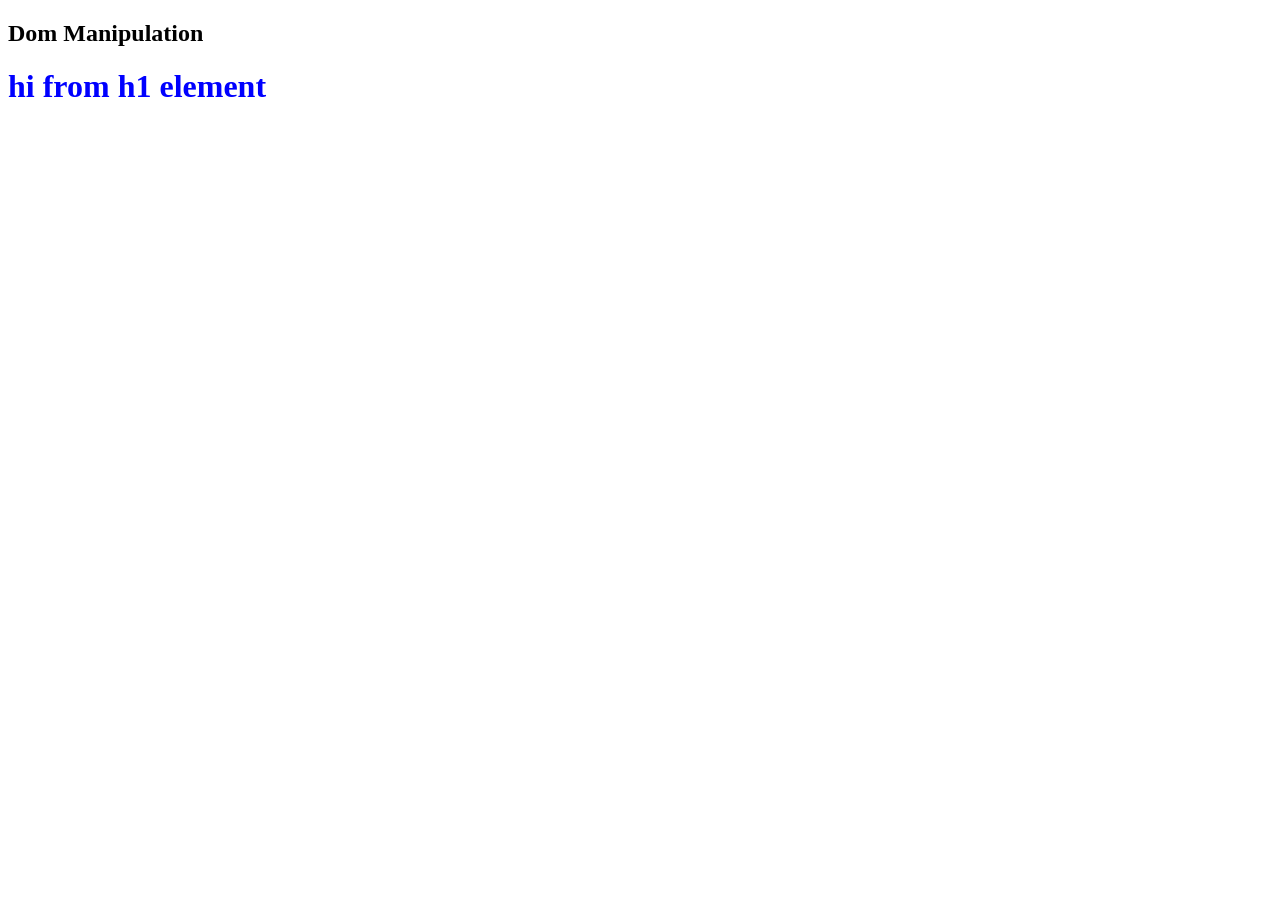
==== class-10/index.html @ 19d883a9 "click game" ====
<!DOCTYPE html>
<html lang="en">
  <head>
    <meta charset="UTF-8" />
    <meta name="viewport" content="width=device-width, initial-scale=1.0" />
    <title>Document</title>
  </head>
  <body>
    <h2>Dom Manipulation</h2>
    <div id="root"></div>
    <script>
      //select that node
      const rootEle = document.querySelector("#root");
      //create element
      const headElement = document.createElement("h1");
      headElement.innerText = "hi from h1 element";
      headElement.style.color = "blue";
      rootEle.appendChild(headElement);
    </script>
  </body>
</html>
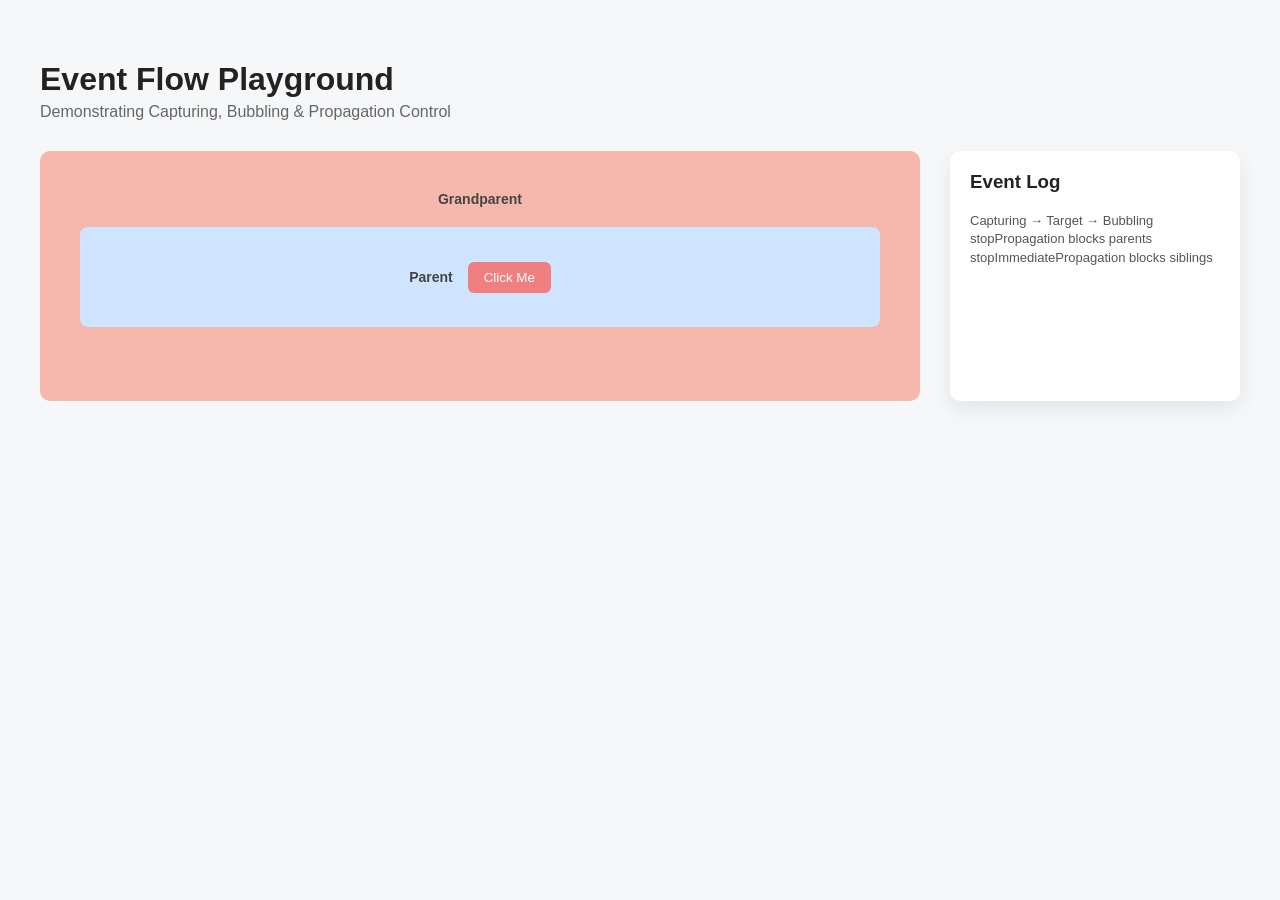
==== commit bc44bfba: "classes" ====
--- a/class-10/index.html
+++ b/class-10/index.html
@@ -1,21 +1,43 @@
 <!DOCTYPE html>
 <html lang="en">
-  <head>
-    <meta charset="UTF-8" />
-    <meta name="viewport" content="width=device-width, initial-scale=1.0" />
-    <title>Document</title>
-  </head>
-  <body>
-    <h2>Dom Manipulation</h2>
-    <div id="root"></div>
-    <script>
-      //select that node
-      const rootEle = document.querySelector("#root");
-      //create element
-      const headElement = document.createElement("h1");
-      headElement.innerText = "hi from h1 element";
-      headElement.style.color = "blue";
-      rootEle.appendChild(headElement);
-    </script>
-  </body>
+<head>
+  <meta charset="UTF-8" />
+  <title>Event Flow Playground</title>
+  <link rel="stylesheet" href="style.css" />
+</head>
+<body>
+
+  <h1>Event Flow Playground</h1>
+  <p class="subtitle">Demonstrating Capturing, Bubbling & Propagation Control</p>
+
+  <div class="container">
+    <div class="playground">
+      <div class="grandparent">
+        <span class="label">Grandparent</span>
+
+        <div class="parent">
+          <span class="label">Parent</span>
+          <button id="child">Click Me</button>
+        </div>
+
+      </div>
+    </div>
+
+    <div class="event-log">
+      <h3>Event Log</h3>
+      <div id="text"></div>
+      <footer class="note">
+        Capturing → Target → Bubbling<br />
+        stopPropagation blocks parents<br />
+        stopImmediatePropagation blocks siblings
+      </footer>
+    </div>
+
+  </div>
+
+</body>
+</html>
+    
+    <script src="./script.js"></script>
+</body>
 </html>
--- a/class-10/style.css
+++ b/class-10/style.css
@@ -0,0 +1,106 @@
+*{
+  box-sizing: border-box;
+  font-family: Arial, sans-serif;
+}
+
+body {
+  margin: 0;
+  padding: 40px;
+  background: #f6f7f9;
+  color: #222;
+}
+
+h1 {
+  margin-bottom: 5px;
+}
+
+.subtitle {
+  margin-top: 0;
+  color: #666;
+}
+
+.container {
+  display: flex;
+  gap: 30px;
+  margin-top: 30px;
+}
+
+.playground {
+  flex: 2;
+}
+
+.grandparent {
+  background: #f6b7ad;
+  padding: 40px;
+  border-radius: 10px;
+  position: relative;
+  justify-content: center;
+  align-items: center;
+  height: 250px;
+  width: 880px;
+}
+
+.parent {
+  background: #cfe5ff;
+  padding: 30px;
+  border-radius: 8px;
+  margin-top: 20px;
+  display: flex;
+  justify-content: center;
+  align-items: center;
+  gap: 15px;
+  height: 100px;
+  width: 800px;
+}
+
+.label {
+  font-size: 14px;
+  font-weight: bold;
+  color: #444;
+  justify-content: center;
+  display: flex;
+}
+
+button {
+  padding: 8px 16px;
+  border: none;
+  border-radius: 6px;
+  background: lightcoral;
+  color: white;
+  cursor: pointer;
+}
+
+
+.event-log {
+  flex: 1;
+  background: white;
+  padding: 20px;
+  border-radius: 10px;
+  box-shadow: 0 8px 20px rgba(0, 0, 0, 0.08);
+}
+
+.event-log h3 {
+  margin-top: 0;
+}
+
+
+.muted {
+  color: #aaa;
+}
+
+.note {
+  margin-top: 15px;
+  font-size: 13px;
+  color: #555;
+  line-height: 1.4;
+}
+
+footer{
+    font-size: 20px;
+    display: flex;
+    justify-content: baseline;
+
+}
+#text{
+  font-size: 15px;
+}
